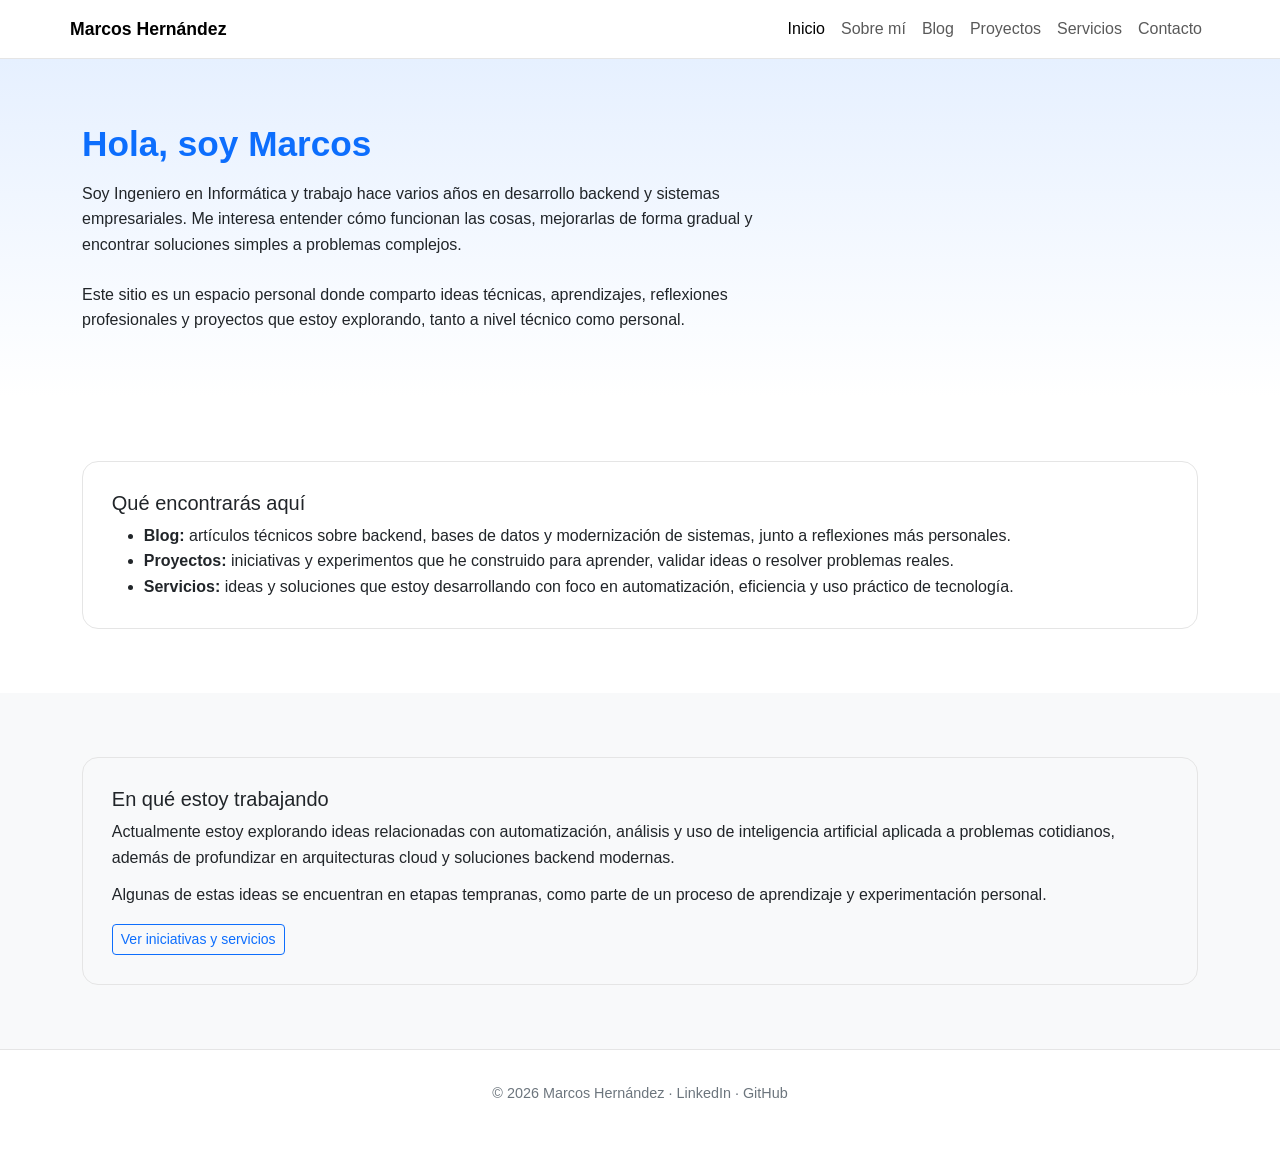
==== index.html @ 95b716fb "home refactorizado" ====
<!DOCTYPE html>
<html lang="es">
<head>
  <meta charset="UTF-8">
  <meta name="viewport" content="width=device-width, initial-scale=1">

  <title>Marcos Hernández</title>

  <meta name="description" content="Espacio personal y profesional de Marcos Hernández. Backend, sistemas, tecnología y reflexiones personales.">
  <meta name="author" content="Marcos Hernández">

  <!-- Bootstrap -->
  <link href="https://cdn.jsdelivr.net/npm/bootstrap@5.3.3/dist/css/bootstrap.min.css" rel="stylesheet">

  <!-- Estilos propios -->
  <link rel="stylesheet" href="css/style.css">
</head>
<body>

<!-- ====== HEADER ====== -->
<header class="site-header">
  <nav class="container navbar navbar-expand-lg navbar-light">
    <a class="navbar-brand fw-bold" href="/">Marcos Hernández</a>

    <button class="navbar-toggler" type="button" data-bs-toggle="collapse" data-bs-target="#menu">
      <span class="navbar-toggler-icon"></span>
    </button>

    <div id="menu" class="collapse navbar-collapse">
      <ul class="navbar-nav ms-auto mb-2 mb-lg-0">
        <li class="nav-item"><a class="nav-link active" href="/">Inicio</a></li>
        <li class="nav-item"><a class="nav-link" href="/sobre-mi/">Sobre mí</a></li>
        <li class="nav-item"><a class="nav-link" href="/blog/">Blog</a></li>
        <li class="nav-item"><a class="nav-link" href="/proyectos/">Proyectos</a></li>
        <li class="nav-item"><a class="nav-link" href="/servicios/">Servicios</a></li>
        <li class="nav-item"><a class="nav-link" href="/contacto/">Contacto</a></li>
      </ul>
    </div>
  </nav>
</header>

<!-- ====== HERO ====== -->
<section class="hero">
  <div class="container">
    <h1>Hola, soy Marcos</h1>

    <p class="hero-intro mt-3">
      Soy Ingeniero en Informática y trabajo hace varios años en desarrollo backend y sistemas
      empresariales. Me interesa entender cómo funcionan las cosas, mejorarlas de forma gradual
      y encontrar soluciones simples a problemas complejos.
    </p>

    <p class="hero-intro mb-0">
      Este sitio es un espacio personal donde comparto ideas técnicas, aprendizajes,
      reflexiones profesionales y proyectos que estoy explorando, tanto a nivel técnico
      como personal.
    </p>
  </div>
</section>

<!-- ====== CONTENIDO PRINCIPAL ====== -->
<section class="section">
  <div class="container">

    <!-- BLOQUE: QUÉ ENCONTRARÁS -->
    <div class="service-card">
      <h2 class="h5 mb-2">Qué encontrarás aquí</h2>
      <ul class="mb-0">
        <li>
          <strong>Blog:</strong> artículos técnicos sobre backend, bases de datos y modernización
          de sistemas, junto a reflexiones más personales.
        </li>
        <li>
          <strong>Proyectos:</strong> iniciativas y experimentos que he construido para aprender,
          validar ideas o resolver problemas reales.
        </li>
        <li>
          <strong>Servicios:</strong> ideas y soluciones que estoy desarrollando con foco en
          automatización, eficiencia y uso práctico de tecnología.
        </li>
      </ul>
    </div>

  </div>
</section>

<!-- ====== EN QUÉ ESTOY TRABAJANDO ====== -->
<section class="section bg-light">
  <div class="container">

    <div class="service-card">
      <h2 class="h5 mb-2">En qué estoy trabajando</h2>

      <p>
        Actualmente estoy explorando ideas relacionadas con automatización, análisis y uso de
        inteligencia artificial aplicada a problemas cotidianos, además de profundizar en
        arquitecturas cloud y soluciones backend modernas.
      </p>

      <p class="mb-3">
        Algunas de estas ideas se encuentran en etapas tempranas, como parte de un proceso
        de aprendizaje y experimentación personal.
      </p>

      <a href="/servicios/" class="btn btn-outline-primary btn-sm">
        Ver iniciativas y servicios
      </a>
    </div>

  </div>
</section>

<!-- ====== FOOTER ====== -->
<footer class="site-footer">
  <div class="container">
    <p>
      © 2026 Marcos Hernández ·
      <a href="https://www.linkedin.com/in/marcoshernandezalvarez/" target="_blank">LinkedIn</a> ·
      <a href="https://github.com/marcoshernandezti" target="_blank">GitHub</a>
    </p>
  </div>
</footer>

<script src="https://cdn.jsdelivr.net/npm/bootstrap@5.3.3/dist/js/bootstrap.bundle.min.js"></script>
</body>
</html>
---- css/style.css ----
/* ====== BASE ====== */
body {
  font-family: 'Segoe UI', sans-serif;
  background-color: #f8f9fa;
  color: #212529;
  line-height: 1.6;
}

a {
  text-decoration: none;
}

/* ====== HEADER ====== */
.site-header {
  background-color: #ffffff;
  border-bottom: 1px solid #e5e5e5;
}

.navbar-brand {
  font-size: 1.1rem;
}

/* ====== HERO ====== */
.hero {
  background: linear-gradient(to bottom, #e6f0ff, #ffffff);
  padding: 4rem 0;
}

.hero h1 {
  font-size: 2.2rem;
  font-weight: 700;
  color: #0d6efd;
}

.hero-subtitle {
  font-size: 1.2rem;
  font-weight: 500;
  margin-top: 0.5rem;
}

.hero-intro {
  max-width: 700px;
  margin-top: 1.5rem;
}

.hero-actions {
  margin-top: 2rem;
  display: flex;
  gap: 1rem;
}

/* ====== SECCIONES ====== */
.section {
  padding: 4rem 0;
  background-color: #ffffff;
}

.section-title {
  font-size: 1.7rem;
  font-weight: 600;
  margin-bottom: 2rem;
  border-bottom: 3px solid #0d6efd;
  display: inline-block;
  padding-bottom: 0.4rem;
}

/* ====== SERVICIOS ====== */
.service-card {
  padding: 1.8rem;
  border-radius: 1rem;
  border: 1px solid #e5e5e5;
  height: 100%;
}

.service-card h3 {
  font-size: 1.2rem;
  font-weight: 600;
  margin-bottom: 0.75rem;
}

/* ====== FOOTER ====== */
.site-footer {
  background-color: #ffffff;
  border-top: 1px solid #e5e5e5;
  padding: 2rem 0;
  text-align: center;
  font-size: 0.9rem;
  color: #6c757d;
}

.site-footer a {
  color: #6c757d;
}

/* Hover suave para bloques de contenido */
.service-card {
  transition: background-color 0.25s ease, box-shadow 0.25s ease;
}

.service-card:hover {
  background-color: #f1f3f5; /* gris/plomo muy suave */
  box-shadow: 0 6px 16px rgba(0, 0, 0, 0.08);
}

.service-card p {
  margin-bottom: 0.75rem;
}

.service-card p:last-child {
  margin-bottom: 0;
}

/* Imagenes dentro de posts */
.post-image {
  max-width: 65%;
  margin: 0 auto;
}

@media (max-width: 768px) {
  .post-image {
    max-width: 100%;
  }
}
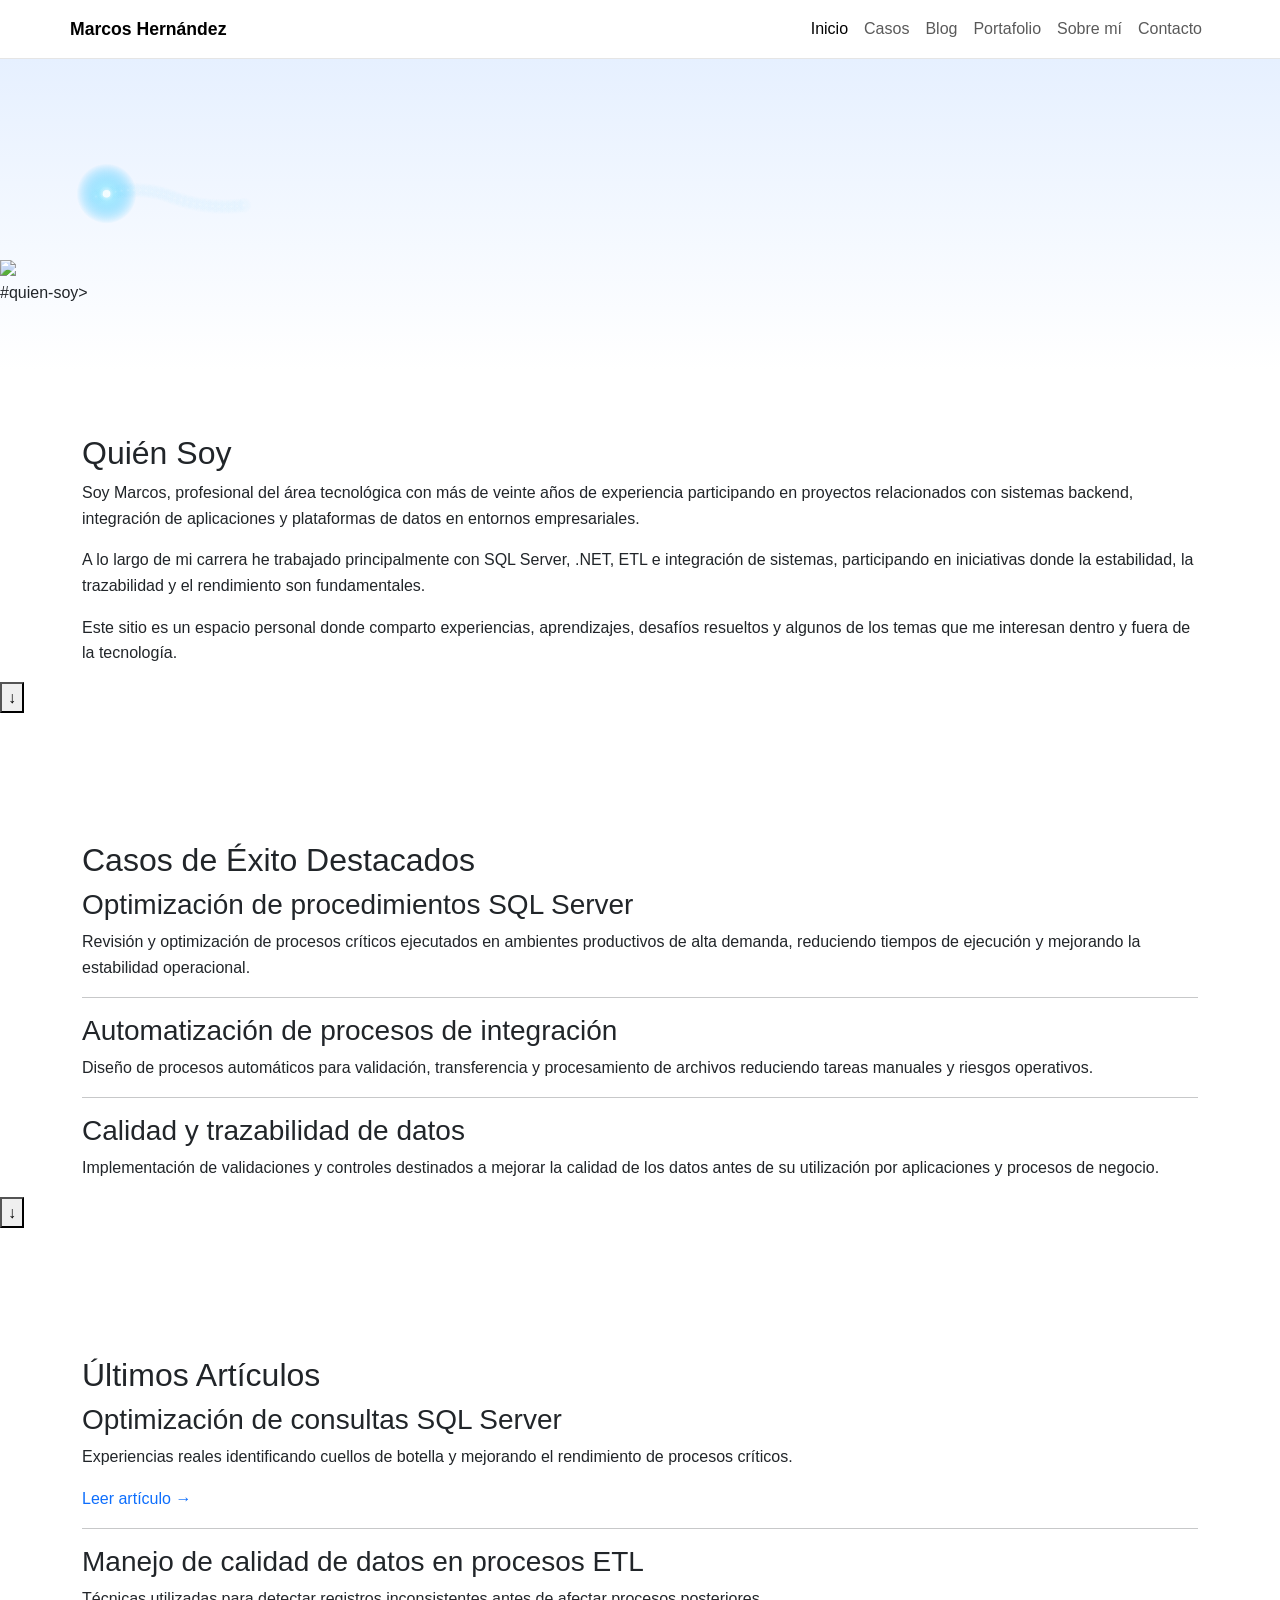
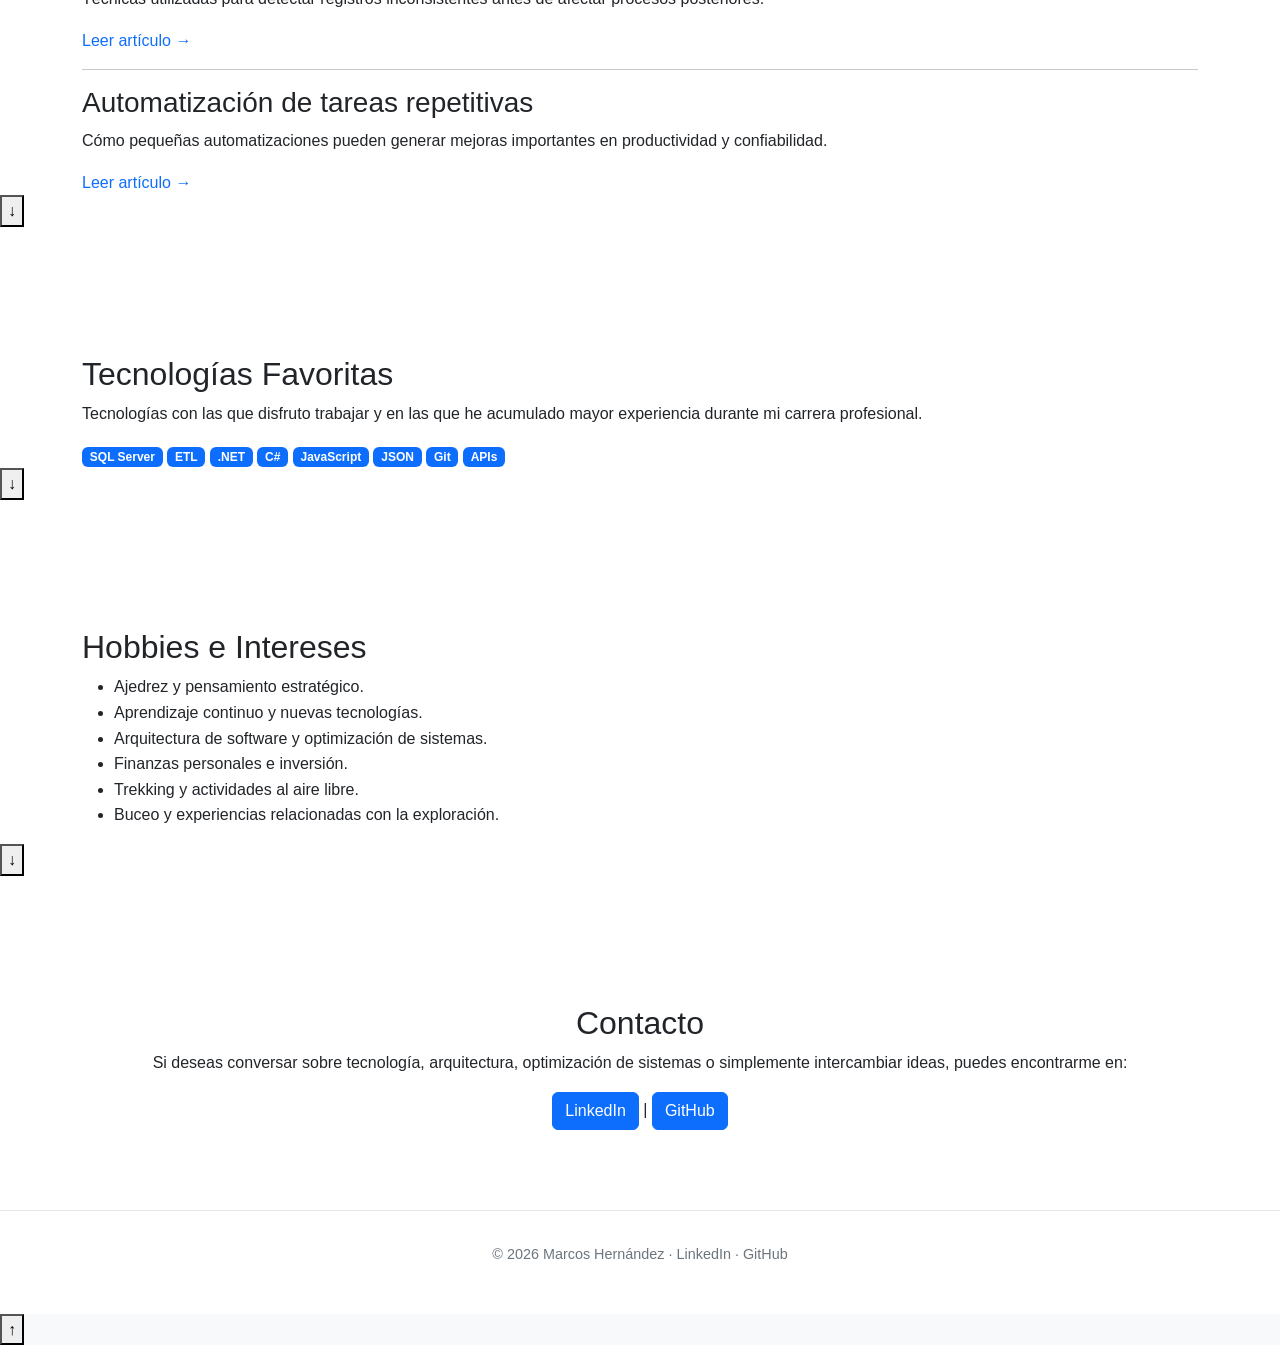
==== commit d40efd28: "Add files via upload" ====
--- a/index.html
+++ b/index.html
@@ -1,13 +1,11 @@
 <!DOCTYPE html>
-<html lang="es">
-<head>
-  <meta charset="UTF-8">
-  <meta name="viewport" content="width=device-width, initial-scale=1">
-
-  <title>Marcos Hernández</title>
-
-  <meta name="description" content="Espacio personal y profesional de Marcos Hernández. Backend, sistemas, tecnología y reflexiones personales.">
-  <meta name="author" content="Marcos Hernández">
+<html lang="es-CL  <meta name="viewport" content="width=device-width, initial-scale=1"><html lang="es-CL">
+
+  <title>Marcos Hernández | Backend y Optimización de Datos</title>
+
+  <meta name="description" content="Ingeniero backend con +20 años de experiencia en optimización de sistemas, SQL Server y procesos de datos en entornos críticos.">
+
+  <link rel="icon" href="/favicon.ico">
 
   <!-- Bootstrap -->
   <link href="https://cdn.jsdelivr.net/npm/bootstrap@5.3.3/dist/css/bootstrap.min.css" rel="stylesheet">
@@ -16,111 +14,664 @@
   <link rel="stylesheet" href="css/style.css">
 </head>
 <body>
-
-<!-- ====== HEADER ====== -->
-<header class="site-header">
-  <nav class="container navbar navbar-expand-lg navbar-light">
-    <a class="navbar-brand fw-bold" href="/">Marcos Hernández</a>
-
-    <button class="navbar-toggler" type="button" data-bs-toggle="collapse" data-bs-target="#menu">
-      <span class="navbar-toggler-icon"></span>
-    </button>
-
-    <div id="menu" class="collapse navbar-collapse">
-      <ul class="navbar-nav ms-auto mb-2 mb-lg-0">
-        <li class="nav-item"><a class="nav-link active" href="/">Inicio</a></li>
-        <li class="nav-item"><a class="nav-link" href="/sobre-mi/">Sobre mí</a></li>
-        <li class="nav-item"><a class="nav-link" href="/blog/">Blog</a></li>
-        <li class="nav-item"><a class="nav-link" href="/proyectos/">Proyectos</a></li>
-        <li class="nav-item"><a class="nav-link" href="/servicios/">Servicios</a></li>
-        <li class="nav-item"><a class="nav-link" href="/contacto/">Contacto</a></li>
-      </ul>
-    </div>
-  </nav>
-</header>
-
-<!-- ====== HERO ====== -->
-<section class="hero">
-  <div class="container">
-    <h1>Hola, soy Marcos</h1>
-
-    <p class="hero-intro mt-3">
-      Soy Ingeniero en Informática y trabajo hace varios años en desarrollo backend y sistemas
-      empresariales. Me interesa entender cómo funcionan las cosas, mejorarlas de forma gradual
-      y encontrar soluciones simples a problemas complejos.
-    </p>
-
-    <p class="hero-intro mb-0">
-      Este sitio es un espacio personal donde comparto ideas técnicas, aprendizajes,
-      reflexiones profesionales y proyectos que estoy explorando, tanto a nivel técnico
-      como personal.
-    </p>
-  </div>
-</section>
-
-<!-- ====== CONTENIDO PRINCIPAL ====== -->
-<section class="section">
-  <div class="container">
-
-    <!-- BLOQUE: QUÉ ENCONTRARÁS -->
-    <div class="service-card">
-      <h2 class="h5 mb-2">Qué encontrarás aquí</h2>
-      <ul class="mb-0">
-        <li>
-          <strong>Blog:</strong> artículos técnicos sobre backend, bases de datos y modernización
-          de sistemas, junto a reflexiones más personales.
-        </li>
-        <li>
-          <strong>Proyectos:</strong> iniciativas y experimentos que he construido para aprender,
-          validar ideas o resolver problemas reales.
-        </li>
-        <li>
-          <strong>Servicios:</strong> ideas y soluciones que estoy desarrollando con foco en
-          automatización, eficiencia y uso práctico de tecnología.
-        </li>
-      </ul>
-    </div>
-
-  </div>
-</section>
-
-<!-- ====== EN QUÉ ESTOY TRABAJANDO ====== -->
-<section class="section bg-light">
-  <div class="container">
-
-    <div class="service-card">
-      <h2 class="h5 mb-2">En qué estoy trabajando</h2>
-
-      <p>
-        Actualmente estoy explorando ideas relacionadas con automatización, análisis y uso de
-        inteligencia artificial aplicada a problemas cotidianos, además de profundizar en
-        arquitecturas cloud y soluciones backend modernas.
-      </p>
-
-      <p class="mb-3">
-        Algunas de estas ideas se encuentran en etapas tempranas, como parte de un proceso
-        de aprendizaje y experimentación personal.
-      </p>
-
-      <a href="/servicios/" class="btn btn-outline-primary btn-sm">
-        Ver iniciativas y servicios
-      </a>
-    </div>
-
-  </div>
-</section>
-
-<!-- ====== FOOTER ====== -->
-<footer class="site-footer">
-  <div class="container">
-    <p>
-      © 2026 Marcos Hernández ·
-      <a href="https://www.linkedin.com/in/marcoshernandezalvarez/" target="_blank">LinkedIn</a> ·
-      <a href="https://github.com/marcoshernandezti" target="_blank">GitHub</a>
-    </p>
-  </div>
-</footer>
-
-<script src="https://cdn.jsdelivr.net/npm/bootstrap@5.3.3/dist/js/bootstrap.bundle.min.js"></script>
+	<!-- ===== HEADER ===== -->
+	<header class="site-header">
+	  <nav class="container navbar navbar-expand-lg navbar-light">
+		<a class="navbar-brand fw-bold" href="/">Marcos Hernández</a>
+
+		<button class="navbar-toggler" type="button" data-bs-toggle="collapse" data-bs-target="#menu">
+		  <span class="navbar-toggler-icon"></span>
+		</button>
+
+		<div id="menu" class="collapse navbar-collapse">
+		  <ul class="navbar-nav ms-auto">
+			<li class="nav-item"><a class="nav-link active" href="#">Inicio</a></li>
+			<li class="nav-item"><a class="nav-link" href="#casos">Casos</a></li>
+			<li class="nav-item"><a class="nav-link" href="/blog/">Blog</a></li>
+			<li class="nav-item"><a class="nav-link" href="/portafolio/">Portafolio</a></li>
+			<li class="nav-item"><a class="nav-link" href="#quien-soy">Sobre mí</a></li>
+			<li class="nav-item"><a class="nav-link" href="#contacto">Contacto</a></li>
+		  </ul>
+		</div>
+	  </nav>
+	</header>
+
+	<!-- ===== HERO ===== -->
+	<section class="hero">
+		<img
+			src="img/hero-data.webp" class="hero-bg">
+		
+		<canvas id="heroCanvas"></canvas>
+
+		<div class="section-next">
+			#quien-soy>		
+		</div>
+	</section>
+	
+	<!-- ===== quien soy ===== -->
+	<section id="quien-soy" class="section section-space">
+		<div class="container">
+
+			<h2>Quién Soy</h2>
+
+			<div class="card-pro">
+
+				<p>
+					Soy Marcos, profesional del área tecnológica con más de
+					veinte años de experiencia participando en proyectos relacionados
+					con sistemas backend, integración de aplicaciones y plataformas
+					de datos en entornos empresariales.
+				</p>
+				<p>
+					A lo largo de mi carrera he trabajado principalmente con
+					SQL Server, .NET, ETL e integración de sistemas, participando
+					en iniciativas donde la estabilidad, la trazabilidad y el
+					rendimiento son fundamentales.
+				</p>
+				<!--<p>
+					Me gusta analizar problemas complejos, comprender cómo se relacionan
+					los distintos componentes de una solución y encontrar formas
+					simples de resolver desafíos técnicos que a veces parecen difíciles.
+				</p>-->
+				<p>
+					Este sitio es un espacio personal donde comparto experiencias,
+					aprendizajes, desafíos resueltos y algunos de los temas que me
+					interesan dentro y fuera de la tecnología.
+				</p>
+
+			</div>
+
+		</div>
+		
+		<div class="section-next">
+			<button class="btn-next">↓</button>
+		</div>
+	</section>
+	
+	<!-- ===== casos exito ===== -->
+	<section id="casos" class="section section-space">
+		<div class="container">
+
+			<h2>Casos de Éxito Destacados</h2>
+
+			<div class="card-pro">
+
+				<h3>Optimización de procedimientos SQL Server</h3>
+				<p>
+					Revisión y optimización de procesos críticos ejecutados en ambientes
+					productivos de alta demanda, reduciendo tiempos de ejecución y
+					mejorando la estabilidad operacional.
+				</p>
+				
+				<hr>
+				
+				<h3>Automatización de procesos de integración</h3>
+				<p>
+					Diseño de procesos automáticos para validación, transferencia
+					y procesamiento de archivos reduciendo tareas manuales y riesgos
+					operativos.
+				</p>
+				
+				<hr>
+				
+				<h3>Calidad y trazabilidad de datos</h3>
+
+				<p>
+					Implementación de validaciones y controles destinados a mejorar
+					la calidad de los datos antes de su utilización por aplicaciones
+					y procesos de negocio.
+				</p>
+			</div>
+
+		</div>
+		
+		<div class="section-next">
+			<button class="btn-next">↓</button>
+		</div>
+	</section>
+
+	<!-- ===== ULTIMOS POST ===== -->
+	<section id="blog-home" class="section section-space">
+
+		<div class="container">
+
+			<h2>Últimos Artículos</h2>
+
+			<div class="card-pro">
+
+				<h3>Optimización de consultas SQL Server</h3>
+				<p>
+					Experiencias reales identificando cuellos de botella y mejorando
+					el rendimiento de procesos críticos.
+				</p>
+				<a href="">
+					Leer artículo →
+				</a>
+				
+				<hr>
+
+				<h3>Manejo de calidad de datos en procesos ETL</h3>
+				<p>
+					Técnicas utilizadas para detectar registros inconsistentes antes
+					de afectar procesos posteriores.
+				</p>
+				<a href="">
+					Leer artículo →
+				</a>
+
+				<hr>
+
+				<h3>Automatización de tareas repetitivas</h3>
+				<p>
+					Cómo pequeñas automatizaciones pueden generar mejoras importantes
+					en productividad y confiabilidad.
+				</p>
+
+				<a href="">
+					Leer artículo →
+				</a>
+
+			</div>
+
+		</div>
+		
+		<div class="section-next">
+			<button class="btn-next">↓</button>
+		</div>
+	</section>
+	
+	<!-- ===== TECNOLOGIAS ===== -->
+	<section id="tecnologias" class="section section-space">
+		<div class="container">
+
+			<h2>Tecnologías Favoritas</h2>
+
+			<div class="card-pro">
+
+				<p>
+					Tecnologías con las que disfruto trabajar y en las que he acumulado
+					mayor experiencia durante mi carrera profesional.
+				</p>
+
+				<div class="tech-list">
+
+					<span class="badge bg-primary">SQL Server</span>
+					<span class="badge bg-primary">ETL</span>
+					<span class="badge bg-primary">.NET</span>
+					<span class="badge bg-primary">C#</span>
+					<span class="badge bg-primary">JavaScript</span>
+					<span class="badge bg-primary">JSON</span>
+					<span class="badge bg-primary">Git</span>
+					<span class="badge bg-primary">APIs</span>
+
+				</div>
+
+			</div>
+
+		</div>
+		
+		<div class="section-next">
+			<button class="btn-next">↓</button>
+		</div>	
+	</section>
+	
+	<!-- ===== HOBBIES ===== -->
+	<section id="hobbies" class="section section-space">
+		<div class="container">
+
+			<h2>Hobbies e Intereses</h2>
+
+			<div class="card-pro">
+
+				<ul>
+
+					<li>Ajedrez y pensamiento estratégico.</li>
+
+					<li>Aprendizaje continuo y nuevas tecnologías.</li>
+
+					<li>Arquitectura de software y optimización de sistemas.</li>
+
+					<li>Finanzas personales e inversión.</li>
+
+					<li>Trekking y actividades al aire libre.</li>
+
+					<li>Buceo y experiencias relacionadas con la exploración.</li>
+
+				</ul>
+
+			</div>
+		</div>
+	
+		<div class="section-next">
+			<button class="btn-next">↓</button>
+		</div>
+	</section>
+	
+	
+	<!-- ===== CONTACTO ===== -->
+	<section id="contacto" class="section section-space">
+		<div class="container text-center">
+
+			<h2>Contacto</h2>
+
+			<p>
+				Si deseas conversar sobre tecnología, arquitectura,
+				optimización de sistemas o simplemente intercambiar ideas,
+				puedes encontrarme en:
+			</p>
+
+			<p>
+				<a href="https://www.linkedin.com/in/marcoshernandezalvarez/" class="btn btn-primary">				
+					LinkedIn
+				</a>
+				|
+				<a href="https://github.com/marcoshernandezti" class="btn btn-primary">
+					GitHub
+				</a>
+			</p>
+
+		</div>
+	</section>
+	
+	<!-- ===== FOOTER ===== -->
+	<footer class="site-footer">
+	  <div class="container">
+		<p>
+		  © 2026 Marcos Hernández ·
+		  <a href="https://www.linkedin.com/in/marcoshernandezalvarez/" target="_blank">LinkedIn</a> ·
+		  <a href="https://github.com/marcoshernandezti" target="_blank">GitHub</a>
+		</p>
+	  </div>
+	</footer>
+
+	<script src="https://cdn.jsdelivr.net/npm/bootstrap@5.3.3/dist/js/bootstrap.bundle.min.js"></script>
+
+	<button id="btnTop" aria-label="Volver arriba">
+		↑
+	</button>
+
+	<script>
+		const btnTop = document.getElementById("btnTop");
+
+		// Mostrar cuando bajas
+		window.addEventListener("scroll", () => {
+			if (window.scrollY > 300) {
+				btnTop.classList.add("show");
+			} else {
+				btnTop.classList.remove("show");
+			}
+		});
+
+		// Volver arriba suave
+		btnTop.addEventListener("click", () => {
+			window.scrollTo({
+			  top: 0,
+			  behavior: "smooth"
+			});
+		});
+
+		document.addEventListener("DOMContentLoaded", () => {
+			const canvas = document.getElementById("heroCanvas");
+
+			if (!canvas) return;
+
+			const ctx = canvas.getContext("2d");
+
+			function resizeCanvas() {
+
+				canvas.width = canvas.offsetWidth;
+				canvas.height = canvas.offsetHeight;
+
+			}
+
+			resizeCanvas();
+
+			window.addEventListener(
+				"resize",
+				resizeCanvas
+			);
+
+			const cycleDuration = 12000;
+
+			function bezier(t, p0, p1, p2) {
+
+				return {
+					x:
+						(1 - t) * (1 - t) * p0.x +
+						2 * (1 - t) * t * p1.x +
+						t * t * p2.x,
+
+					y:
+						(1 - t) * (1 - t) * p0.y +
+						2 * (1 - t) * t * p1.y +
+						t * t * p2.y
+				};
+
+			}
+
+			function drawParticle(x, y, radius, alpha) {
+
+				const gradient =
+					ctx.createRadialGradient(
+						x,
+						y,
+						0,
+						x,
+						y,
+						radius * 8
+					);
+
+				gradient.addColorStop(
+					0,
+					`rgba(255,255,255,${alpha})`
+				);
+
+				gradient.addColorStop(
+					0.25,
+					`rgba(150,230,255,${alpha * 0.8})`
+				);
+
+				gradient.addColorStop(
+					1,
+					"rgba(0,180,255,0)"
+				);
+
+				ctx.fillStyle = gradient;
+
+				ctx.beginPath();
+
+				ctx.arc(
+					x,
+					y,
+					radius * 8,
+					0,
+					Math.PI * 2
+				);
+
+				ctx.fill();
+
+				ctx.fillStyle =
+					`rgba(255,255,255,${alpha})`;
+
+				ctx.beginPath();
+
+				ctx.arc(
+					x,
+					y,
+					radius,
+					0,
+					Math.PI * 2
+				);
+
+				ctx.fill();
+
+			}
+
+			let animationStart = performance.now();
+
+			function animate(timestamp) {
+
+				ctx.clearRect(
+					0,
+					0,
+					canvas.width,
+					canvas.height
+				);
+
+				const elapsed =
+					((timestamp - animationStart)
+					% cycleDuration)
+					/ cycleDuration;
+
+				const left = {
+					x: canvas.width * 0.17,
+					y: canvas.height * 0.56
+				};
+
+				const center = {
+					x: canvas.width * 0.515,
+					y: canvas.height * 0.50
+				};
+
+				const right = {
+					x: canvas.width * 0.86,
+					y: canvas.height * 0.49
+				};
+
+				/*
+					ETAPA 1
+				*/
+
+				if (elapsed <= 0.35) {
+
+					const t =
+						elapsed / 0.35;
+
+					const pos =
+						bezier(
+
+							t,
+
+							left,
+
+							{
+								x:
+								canvas.width * 0.36,
+
+								y:
+								canvas.height * 0.37
+							},
+
+							center
+						);
+
+					const radius =
+						1.5 + (7 * t);
+
+					drawParticle(
+						pos.x,
+						pos.y,
+						radius,
+						1
+					);
+
+				}
+
+				/*
+					PULSO CENTRAL
+				*/
+
+				if (
+					elapsed >= 0.35 &&
+					elapsed <= 0.45
+				) {
+
+					const pulse =
+						(
+							elapsed - 0.35
+						) / 0.10;
+
+					const radius =
+						60 + pulse * 120;
+
+					ctx.strokeStyle =
+						`rgba(
+							120,
+							220,
+							255,
+							${0.5 - pulse * 0.5}
+						)`;
+
+					ctx.lineWidth = 3;
+
+					ctx.beginPath();
+
+					ctx.arc(
+						center.x,
+						center.y,
+						radius,
+						0,
+						Math.PI * 2
+					);
+
+					ctx.stroke();
+
+				}
+
+				/*
+					ETAPA 2
+				*/
+
+				if (
+					elapsed >= 0.45 &&
+					elapsed <= 0.80
+				) {
+
+					const t =
+						(elapsed - 0.45)
+						/ 0.35;
+
+					const pos =
+						bezier(
+
+							t,
+
+							center,
+
+							{
+								x:
+								canvas.width * 0.69,
+
+								y:
+								canvas.height * 0.62
+							},
+
+							right
+						);
+
+					const radius =
+						8 + (10 * t);
+
+					drawParticle(
+						pos.x,
+						pos.y,
+						radius,
+						1
+					);
+
+				}
+
+				/*
+					PARTICULAS SECUNDARIAS
+				*/
+
+				for (let i = 0; i < 25; i++) {
+
+					const offset =
+						(elapsed + i * 0.03)
+						% 1;
+
+					let p;
+
+					if (offset < 0.5) {
+
+						p = bezier(
+
+							offset * 2,
+
+							left,
+
+							{
+								x:
+								canvas.width * 0.36,
+
+								y:
+								canvas.height * 0.37
+							},
+
+							center
+						);
+
+					}
+					else {
+
+						p = bezier(
+
+							(offset - 0.5) * 2,
+
+							center,
+
+							{
+								x:
+								canvas.width * 0.69,
+
+								y:
+								canvas.height * 0.62
+							},
+
+							right
+						);
+
+					}
+
+					drawParticle(
+						p.x,
+						p.y,
+						1,
+						0.08
+					);
+
+				}
+
+				requestAnimationFrame(
+					animate
+				);
+
+			}
+
+			requestAnimationFrame(
+				animate
+			);
+
+		});
+	
+		document
+		.querySelectorAll('.btn-next')
+		.forEach(btn => {
+
+			btn.addEventListener('click', () => {
+
+				const secciónActual =
+					btn.closest('section');
+
+				if(!secciónActual)
+					return;
+
+				let siguiente =
+					secciónActual.nextElementSibling;
+
+				while(
+					siguiente &&
+					siguiente.tagName !== 'SECTION'
+				){
+					siguiente =
+						siguiente.nextElementSibling;
+				}
+
+				if(siguiente){
+
+					siguiente.scrollIntoView({
+						behavior:'smooth',
+						block:'start'
+					});
+
+				}
+
+			});
+
+		});
+	</script>
 </body>
 </html>
+<head>
+  <meta charset="UTF-8">
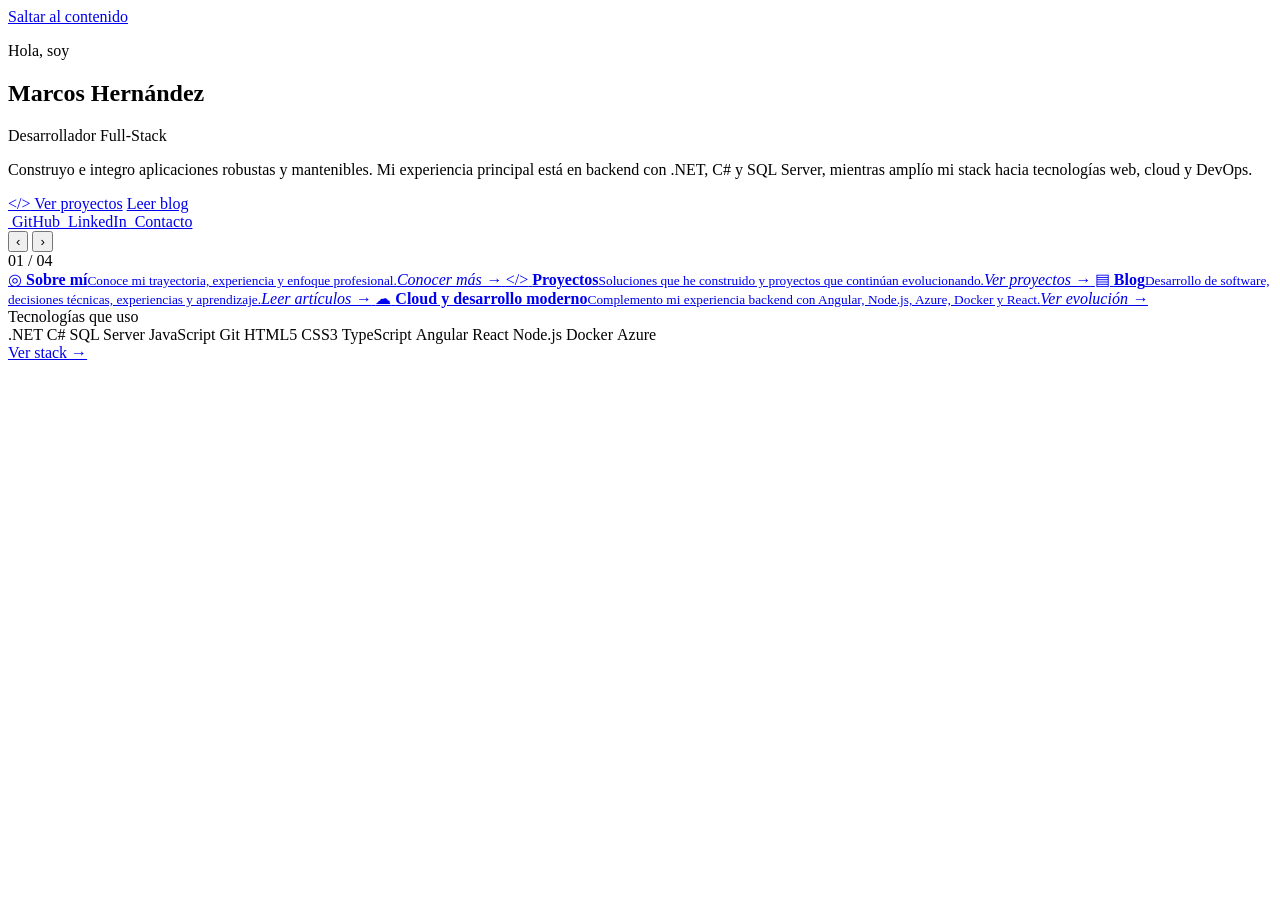
==== commit b919907f: "cambio de home home y subcarpetas" ====
--- a/index.html
+++ b/index.html
@@ -1,677 +1,96 @@
-<!DOCTYPE html>
-<html lang="es-CL  <meta name="viewport" content="width=device-width, initial-scale=1"><html lang="es-CL">
-
-  <title>Marcos Hernández | Backend y Optimización de Datos</title>
-
-  <meta name="description" content="Ingeniero backend con +20 años de experiencia en optimización de sistemas, SQL Server y procesos de datos en entornos críticos.">
-
-  <link rel="icon" href="/favicon.ico">
-
-  <!-- Bootstrap -->
-  <link href="https://cdn.jsdelivr.net/npm/bootstrap@5.3.3/dist/css/bootstrap.min.css" rel="stylesheet">
-
-  <!-- Estilos propios -->
-  <link rel="stylesheet" href="css/style.css">
-</head>
-<body>
-	<!-- ===== HEADER ===== -->
-	<header class="site-header">
-	  <nav class="container navbar navbar-expand-lg navbar-light">
-		<a class="navbar-brand fw-bold" href="/">Marcos Hernández</a>
-
-		<button class="navbar-toggler" type="button" data-bs-toggle="collapse" data-bs-target="#menu">
-		  <span class="navbar-toggler-icon"></span>
-		</button>
-
-		<div id="menu" class="collapse navbar-collapse">
-		  <ul class="navbar-nav ms-auto">
-			<li class="nav-item"><a class="nav-link active" href="#">Inicio</a></li>
-			<li class="nav-item"><a class="nav-link" href="#casos">Casos</a></li>
-			<li class="nav-item"><a class="nav-link" href="/blog/">Blog</a></li>
-			<li class="nav-item"><a class="nav-link" href="/portafolio/">Portafolio</a></li>
-			<li class="nav-item"><a class="nav-link" href="#quien-soy">Sobre mí</a></li>
-			<li class="nav-item"><a class="nav-link" href="#contacto">Contacto</a></li>
-		  </ul>
-		</div>
-	  </nav>
-	</header>
-
-	<!-- ===== HERO ===== -->
-	<section class="hero">
-		<img
-			src="img/hero-data.webp" class="hero-bg">
-		
-		<canvas id="heroCanvas"></canvas>
-
-		<div class="section-next">
-			#quien-soy>		
-		</div>
-	</section>
-	
-	<!-- ===== quien soy ===== -->
-	<section id="quien-soy" class="section section-space">
-		<div class="container">
-
-			<h2>Quién Soy</h2>
-
-			<div class="card-pro">
-
-				<p>
-					Soy Marcos, profesional del área tecnológica con más de
-					veinte años de experiencia participando en proyectos relacionados
-					con sistemas backend, integración de aplicaciones y plataformas
-					de datos en entornos empresariales.
-				</p>
-				<p>
-					A lo largo de mi carrera he trabajado principalmente con
-					SQL Server, .NET, ETL e integración de sistemas, participando
-					en iniciativas donde la estabilidad, la trazabilidad y el
-					rendimiento son fundamentales.
-				</p>
-				<!--<p>
-					Me gusta analizar problemas complejos, comprender cómo se relacionan
-					los distintos componentes de una solución y encontrar formas
-					simples de resolver desafíos técnicos que a veces parecen difíciles.
-				</p>-->
-				<p>
-					Este sitio es un espacio personal donde comparto experiencias,
-					aprendizajes, desafíos resueltos y algunos de los temas que me
-					interesan dentro y fuera de la tecnología.
-				</p>
-
-			</div>
-
-		</div>
-		
-		<div class="section-next">
-			<button class="btn-next">↓</button>
-		</div>
-	</section>
-	
-	<!-- ===== casos exito ===== -->
-	<section id="casos" class="section section-space">
-		<div class="container">
-
-			<h2>Casos de Éxito Destacados</h2>
-
-			<div class="card-pro">
-
-				<h3>Optimización de procedimientos SQL Server</h3>
-				<p>
-					Revisión y optimización de procesos críticos ejecutados en ambientes
-					productivos de alta demanda, reduciendo tiempos de ejecución y
-					mejorando la estabilidad operacional.
-				</p>
-				
-				<hr>
-				
-				<h3>Automatización de procesos de integración</h3>
-				<p>
-					Diseño de procesos automáticos para validación, transferencia
-					y procesamiento de archivos reduciendo tareas manuales y riesgos
-					operativos.
-				</p>
-				
-				<hr>
-				
-				<h3>Calidad y trazabilidad de datos</h3>
-
-				<p>
-					Implementación de validaciones y controles destinados a mejorar
-					la calidad de los datos antes de su utilización por aplicaciones
-					y procesos de negocio.
-				</p>
-			</div>
-
-		</div>
-		
-		<div class="section-next">
-			<button class="btn-next">↓</button>
-		</div>
-	</section>
-
-	<!-- ===== ULTIMOS POST ===== -->
-	<section id="blog-home" class="section section-space">
-
-		<div class="container">
-
-			<h2>Últimos Artículos</h2>
-
-			<div class="card-pro">
-
-				<h3>Optimización de consultas SQL Server</h3>
-				<p>
-					Experiencias reales identificando cuellos de botella y mejorando
-					el rendimiento de procesos críticos.
-				</p>
-				<a href="">
-					Leer artículo →
-				</a>
-				
-				<hr>
-
-				<h3>Manejo de calidad de datos en procesos ETL</h3>
-				<p>
-					Técnicas utilizadas para detectar registros inconsistentes antes
-					de afectar procesos posteriores.
-				</p>
-				<a href="">
-					Leer artículo →
-				</a>
-
-				<hr>
-
-				<h3>Automatización de tareas repetitivas</h3>
-				<p>
-					Cómo pequeñas automatizaciones pueden generar mejoras importantes
-					en productividad y confiabilidad.
-				</p>
-
-				<a href="">
-					Leer artículo →
-				</a>
-
-			</div>
-
-		</div>
-		
-		<div class="section-next">
-			<button class="btn-next">↓</button>
-		</div>
-	</section>
-	
-	<!-- ===== TECNOLOGIAS ===== -->
-	<section id="tecnologias" class="section section-space">
-		<div class="container">
-
-			<h2>Tecnologías Favoritas</h2>
-
-			<div class="card-pro">
-
-				<p>
-					Tecnologías con las que disfruto trabajar y en las que he acumulado
-					mayor experiencia durante mi carrera profesional.
-				</p>
-
-				<div class="tech-list">
-
-					<span class="badge bg-primary">SQL Server</span>
-					<span class="badge bg-primary">ETL</span>
-					<span class="badge bg-primary">.NET</span>
-					<span class="badge bg-primary">C#</span>
-					<span class="badge bg-primary">JavaScript</span>
-					<span class="badge bg-primary">JSON</span>
-					<span class="badge bg-primary">Git</span>
-					<span class="badge bg-primary">APIs</span>
-
-				</div>
-
-			</div>
-
-		</div>
-		
-		<div class="section-next">
-			<button class="btn-next">↓</button>
-		</div>	
-	</section>
-	
-	<!-- ===== HOBBIES ===== -->
-	<section id="hobbies" class="section section-space">
-		<div class="container">
-
-			<h2>Hobbies e Intereses</h2>
-
-			<div class="card-pro">
-
-				<ul>
-
-					<li>Ajedrez y pensamiento estratégico.</li>
-
-					<li>Aprendizaje continuo y nuevas tecnologías.</li>
-
-					<li>Arquitectura de software y optimización de sistemas.</li>
-
-					<li>Finanzas personales e inversión.</li>
-
-					<li>Trekking y actividades al aire libre.</li>
-
-					<li>Buceo y experiencias relacionadas con la exploración.</li>
-
-				</ul>
-
-			</div>
-		</div>
-	
-		<div class="section-next">
-			<button class="btn-next">↓</button>
-		</div>
-	</section>
-	
-	
-	<!-- ===== CONTACTO ===== -->
-	<section id="contacto" class="section section-space">
-		<div class="container text-center">
-
-			<h2>Contacto</h2>
-
-			<p>
-				Si deseas conversar sobre tecnología, arquitectura,
-				optimización de sistemas o simplemente intercambiar ideas,
-				puedes encontrarme en:
-			</p>
-
-			<p>
-				<a href="https://www.linkedin.com/in/marcoshernandezalvarez/" class="btn btn-primary">				
-					LinkedIn
-				</a>
-				|
-				<a href="https://github.com/marcoshernandezti" class="btn btn-primary">
-					GitHub
-				</a>
-			</p>
-
-		</div>
-	</section>
-	
-	<!-- ===== FOOTER ===== -->
-	<footer class="site-footer">
-	  <div class="container">
-		<p>
-		  © 2026 Marcos Hernández ·
-		  <a href="https://www.linkedin.com/in/marcoshernandezalvarez/" target="_blank">LinkedIn</a> ·
-		  <a href="https://github.com/marcoshernandezti" target="_blank">GitHub</a>
-		</p>
-	  </div>
-	</footer>
-
-	<script src="https://cdn.jsdelivr.net/npm/bootstrap@5.3.3/dist/js/bootstrap.bundle.min.js"></script>
-
-	<button id="btnTop" aria-label="Volver arriba">
-		↑
-	</button>
-
-	<script>
-		const btnTop = document.getElementById("btnTop");
-
-		// Mostrar cuando bajas
-		window.addEventListener("scroll", () => {
-			if (window.scrollY > 300) {
-				btnTop.classList.add("show");
-			} else {
-				btnTop.classList.remove("show");
-			}
-		});
-
-		// Volver arriba suave
-		btnTop.addEventListener("click", () => {
-			window.scrollTo({
-			  top: 0,
-			  behavior: "smooth"
-			});
-		});
-
-		document.addEventListener("DOMContentLoaded", () => {
-			const canvas = document.getElementById("heroCanvas");
-
-			if (!canvas) return;
-
-			const ctx = canvas.getContext("2d");
-
-			function resizeCanvas() {
-
-				canvas.width = canvas.offsetWidth;
-				canvas.height = canvas.offsetHeight;
-
-			}
-
-			resizeCanvas();
-
-			window.addEventListener(
-				"resize",
-				resizeCanvas
-			);
-
-			const cycleDuration = 12000;
-
-			function bezier(t, p0, p1, p2) {
-
-				return {
-					x:
-						(1 - t) * (1 - t) * p0.x +
-						2 * (1 - t) * t * p1.x +
-						t * t * p2.x,
-
-					y:
-						(1 - t) * (1 - t) * p0.y +
-						2 * (1 - t) * t * p1.y +
-						t * t * p2.y
-				};
-
-			}
-
-			function drawParticle(x, y, radius, alpha) {
-
-				const gradient =
-					ctx.createRadialGradient(
-						x,
-						y,
-						0,
-						x,
-						y,
-						radius * 8
-					);
-
-				gradient.addColorStop(
-					0,
-					`rgba(255,255,255,${alpha})`
-				);
-
-				gradient.addColorStop(
-					0.25,
-					`rgba(150,230,255,${alpha * 0.8})`
-				);
-
-				gradient.addColorStop(
-					1,
-					"rgba(0,180,255,0)"
-				);
-
-				ctx.fillStyle = gradient;
-
-				ctx.beginPath();
-
-				ctx.arc(
-					x,
-					y,
-					radius * 8,
-					0,
-					Math.PI * 2
-				);
-
-				ctx.fill();
-
-				ctx.fillStyle =
-					`rgba(255,255,255,${alpha})`;
-
-				ctx.beginPath();
-
-				ctx.arc(
-					x,
-					y,
-					radius,
-					0,
-					Math.PI * 2
-				);
-
-				ctx.fill();
-
-			}
-
-			let animationStart = performance.now();
-
-			function animate(timestamp) {
-
-				ctx.clearRect(
-					0,
-					0,
-					canvas.width,
-					canvas.height
-				);
-
-				const elapsed =
-					((timestamp - animationStart)
-					% cycleDuration)
-					/ cycleDuration;
-
-				const left = {
-					x: canvas.width * 0.17,
-					y: canvas.height * 0.56
-				};
-
-				const center = {
-					x: canvas.width * 0.515,
-					y: canvas.height * 0.50
-				};
-
-				const right = {
-					x: canvas.width * 0.86,
-					y: canvas.height * 0.49
-				};
-
-				/*
-					ETAPA 1
-				*/
-
-				if (elapsed <= 0.35) {
-
-					const t =
-						elapsed / 0.35;
-
-					const pos =
-						bezier(
-
-							t,
-
-							left,
-
-							{
-								x:
-								canvas.width * 0.36,
-
-								y:
-								canvas.height * 0.37
-							},
-
-							center
-						);
-
-					const radius =
-						1.5 + (7 * t);
-
-					drawParticle(
-						pos.x,
-						pos.y,
-						radius,
-						1
-					);
-
-				}
-
-				/*
-					PULSO CENTRAL
-				*/
-
-				if (
-					elapsed >= 0.35 &&
-					elapsed <= 0.45
-				) {
-
-					const pulse =
-						(
-							elapsed - 0.35
-						) / 0.10;
-
-					const radius =
-						60 + pulse * 120;
-
-					ctx.strokeStyle =
-						`rgba(
-							120,
-							220,
-							255,
-							${0.5 - pulse * 0.5}
-						)`;
-
-					ctx.lineWidth = 3;
-
-					ctx.beginPath();
-
-					ctx.arc(
-						center.x,
-						center.y,
-						radius,
-						0,
-						Math.PI * 2
-					);
-
-					ctx.stroke();
-
-				}
-
-				/*
-					ETAPA 2
-				*/
-
-				if (
-					elapsed >= 0.45 &&
-					elapsed <= 0.80
-				) {
-
-					const t =
-						(elapsed - 0.45)
-						/ 0.35;
-
-					const pos =
-						bezier(
-
-							t,
-
-							center,
-
-							{
-								x:
-								canvas.width * 0.69,
-
-								y:
-								canvas.height * 0.62
-							},
-
-							right
-						);
-
-					const radius =
-						8 + (10 * t);
-
-					drawParticle(
-						pos.x,
-						pos.y,
-						radius,
-						1
-					);
-
-				}
-
-				/*
-					PARTICULAS SECUNDARIAS
-				*/
-
-				for (let i = 0; i < 25; i++) {
-
-					const offset =
-						(elapsed + i * 0.03)
-						% 1;
-
-					let p;
-
-					if (offset < 0.5) {
-
-						p = bezier(
-
-							offset * 2,
-
-							left,
-
-							{
-								x:
-								canvas.width * 0.36,
-
-								y:
-								canvas.height * 0.37
-							},
-
-							center
-						);
-
-					}
-					else {
-
-						p = bezier(
-
-							(offset - 0.5) * 2,
-
-							center,
-
-							{
-								x:
-								canvas.width * 0.69,
-
-								y:
-								canvas.height * 0.62
-							},
-
-							right
-						);
-
-					}
-
-					drawParticle(
-						p.x,
-						p.y,
-						1,
-						0.08
-					);
-
-				}
-
-				requestAnimationFrame(
-					animate
-				);
-
-			}
-
-			requestAnimationFrame(
-				animate
-			);
-
-		});
-	
-		document
-		.querySelectorAll('.btn-next')
-		.forEach(btn => {
-
-			btn.addEventListener('click', () => {
-
-				const secciónActual =
-					btn.closest('section');
-
-				if(!secciónActual)
-					return;
-
-				let siguiente =
-					secciónActual.nextElementSibling;
-
-				while(
-					siguiente &&
-					siguiente.tagName !== 'SECTION'
-				){
-					siguiente =
-						siguiente.nextElementSibling;
-				}
-
-				if(siguiente){
-
-					siguiente.scrollIntoView({
-						behavior:'smooth',
-						block:'start'
-					});
-
-				}
-
-			});
-
-		});
-	</script>
-</body>
-</html>
-<head>
-  <meta charset="UTF-8">
+<!DOCTYPE html>
+<html lang="es-CL">
+<head>
+  <meta charset="UTF-8">
+  <meta name="viewport" content="width=device-width, initial-scale=1">
+  <meta name="description" content="Sitio personal de Marcos Hernández, desarrollador de software con experiencia en .NET, C#, SQL Server, integración, web y cloud.">
+  <meta name="theme-color" content="#050810">
+  <title>Marcos Hernández | Desarrollador de Software</title>
+  <link rel="stylesheet" href="css/site.css">
+</head>
+<body>
+  <a class="skip-link" href="#contenido">Saltar al contenido</a>
+  <site-header data-active="inicio"></site-header>
+
+  <main id="contenido">
+    <section class="hero container">
+      <div class="hero-copy">
+        <p class="eyebrow">Hola, soy</p>
+        <h1>Marcos Hernández</h1>
+        <p class="role">Desarrollador Full-Stack</p>
+        <p class="hero-description">Construyo e integro aplicaciones robustas y mantenibles. Mi experiencia principal está en backend con .NET, C# y SQL Server, mientras amplío mi stack hacia tecnologías web, cloud y DevOps.</p>
+
+        <div class="hero-actions">
+          <a class="btn btn-primary" href="proyectos/index.html"><span aria-hidden="true">&lt;/&gt;</span> Ver proyectos</a>
+          <a class="btn btn-secondary" href="blog/index.html">Leer blog</a>
+        </div>
+
+        <div class="social-links" aria-label="Enlaces profesionales">
+          <a class="social-link icon-github" href="https://github.com/marcoshernandezti" target="_blank" rel="noopener noreferrer">
+            <img src="img/icons/github.svg" alt="" aria-hidden="true"> GitHub
+          </a>
+          <a class="social-link" href="https://www.linkedin.com/in/marcoshernandezalvarez/" target="_blank" rel="noopener noreferrer">
+            <img src="img/icons/linkedin.svg" alt="" aria-hidden="true"> LinkedIn
+          </a>
+          <a class="social-link" href="contacto/index.html">
+            <img src="img/icons/mail.svg" alt="" aria-hidden="true"> Contacto
+          </a>
+        </div>
+      </div>
+
+      <div class="story-carousel" aria-roledescription="carrusel" aria-label="Historia profesional de Marcos Hernández">
+        <div class="carousel-stage" id="carousel-stage" aria-live="polite"></div>
+        <button class="carousel-arrow prev" type="button" aria-label="Historia anterior">‹</button>
+        <button class="carousel-arrow next" type="button" aria-label="Historia siguiente">›</button>
+        <div class="carousel-footer">
+          <span class="carousel-counter" id="carousel-counter">01 / 04</span>
+          <div class="carousel-dots" id="carousel-dots"></div>
+        </div>
+      </div>
+    </section>
+
+    <section class="quick-links container" aria-label="Explorar el sitio">
+      <a class="quick-card" href="sobre-mi/index.html">
+        <span class="card-icon" aria-hidden="true">◎</span>
+        <span><strong>Sobre mí</strong><small>Conoce mi trayectoria, experiencia y enfoque profesional.</small><em>Conocer más →</em></span>
+      </a>
+      <a class="quick-card" href="proyectos/index.html">
+        <span class="card-icon" aria-hidden="true">&lt;/&gt;</span>
+        <span><strong>Proyectos</strong><small>Soluciones que he construido y proyectos que continúan evolucionando.</small><em>Ver proyectos →</em></span>
+      </a>
+      <a class="quick-card" href="blog/index.html">
+        <span class="card-icon" aria-hidden="true">▤</span>
+        <span><strong>Blog</strong><small>Desarrollo de software, decisiones técnicas, experiencias y aprendizaje.</small><em>Leer artículos →</em></span>
+      </a>
+      <a class="quick-card" href="sobre-mi/index.html#aprendizaje">
+        <span class="card-icon" aria-hidden="true">☁</span>
+        <span><strong>Cloud y desarrollo moderno</strong><small>Complemento mi experiencia backend con Angular, Node.js, Azure, Docker y React.</small><em>Ver evolución →</em></span>
+      </a>
+    </section>
+
+    <section class="tech-strip container" aria-labelledby="tech-title">
+      <span class="tech-label" id="tech-title">Tecnologías que uso</span>
+      <div class="tech-items tech-with-icons">
+        <span class="tech-item"><img src="img/icons/dotnet.svg" alt="">.NET</span>
+        <span class="tech-item"><img src="img/icons/csharp.svg" alt="">C#</span>
+        <span class="tech-item"><img src="img/icons/sqlserver.svg" alt="">SQL Server</span>
+        <span class="tech-item"><img src="img/icons/javascript.svg" alt="">JavaScript</span>
+        <span class="tech-item"><img src="img/icons/git.svg" alt="">Git</span>
+        <span class="tech-item"><img src="img/icons/html5.svg" alt="">HTML5</span>
+        <span class="tech-item"><img src="img/icons/css3.svg" alt="">CSS3</span>
+        <span class="tech-item"><img src="img/icons/typescript.svg" alt="">TypeScript</span>
+        <span class="tech-item"><img src="img/icons/angular.svg" alt="">Angular</span>
+        <span class="tech-item strengthening"><img src="img/icons/react.svg" alt="">React</span>
+        <span class="tech-item"><img src="img/icons/nodejs.svg" alt="">Node.js</span>
+        <span class="tech-item"><img src="img/icons/docker.svg" alt="">Docker</span>
+        <span class="tech-item"><img src="img/icons/azure.svg" alt="">Azure</span>
+      </div>
+      <a class="tech-more" href="sobre-mi/index.html#tecnologias">Ver stack →</a>
+    </section>
+  </main>
+
+  <site-footer></site-footer>
+  <script src="js/site.js" defer></script>
+  <script src="js/home.js" defer></script>
+</body>
+</html>
